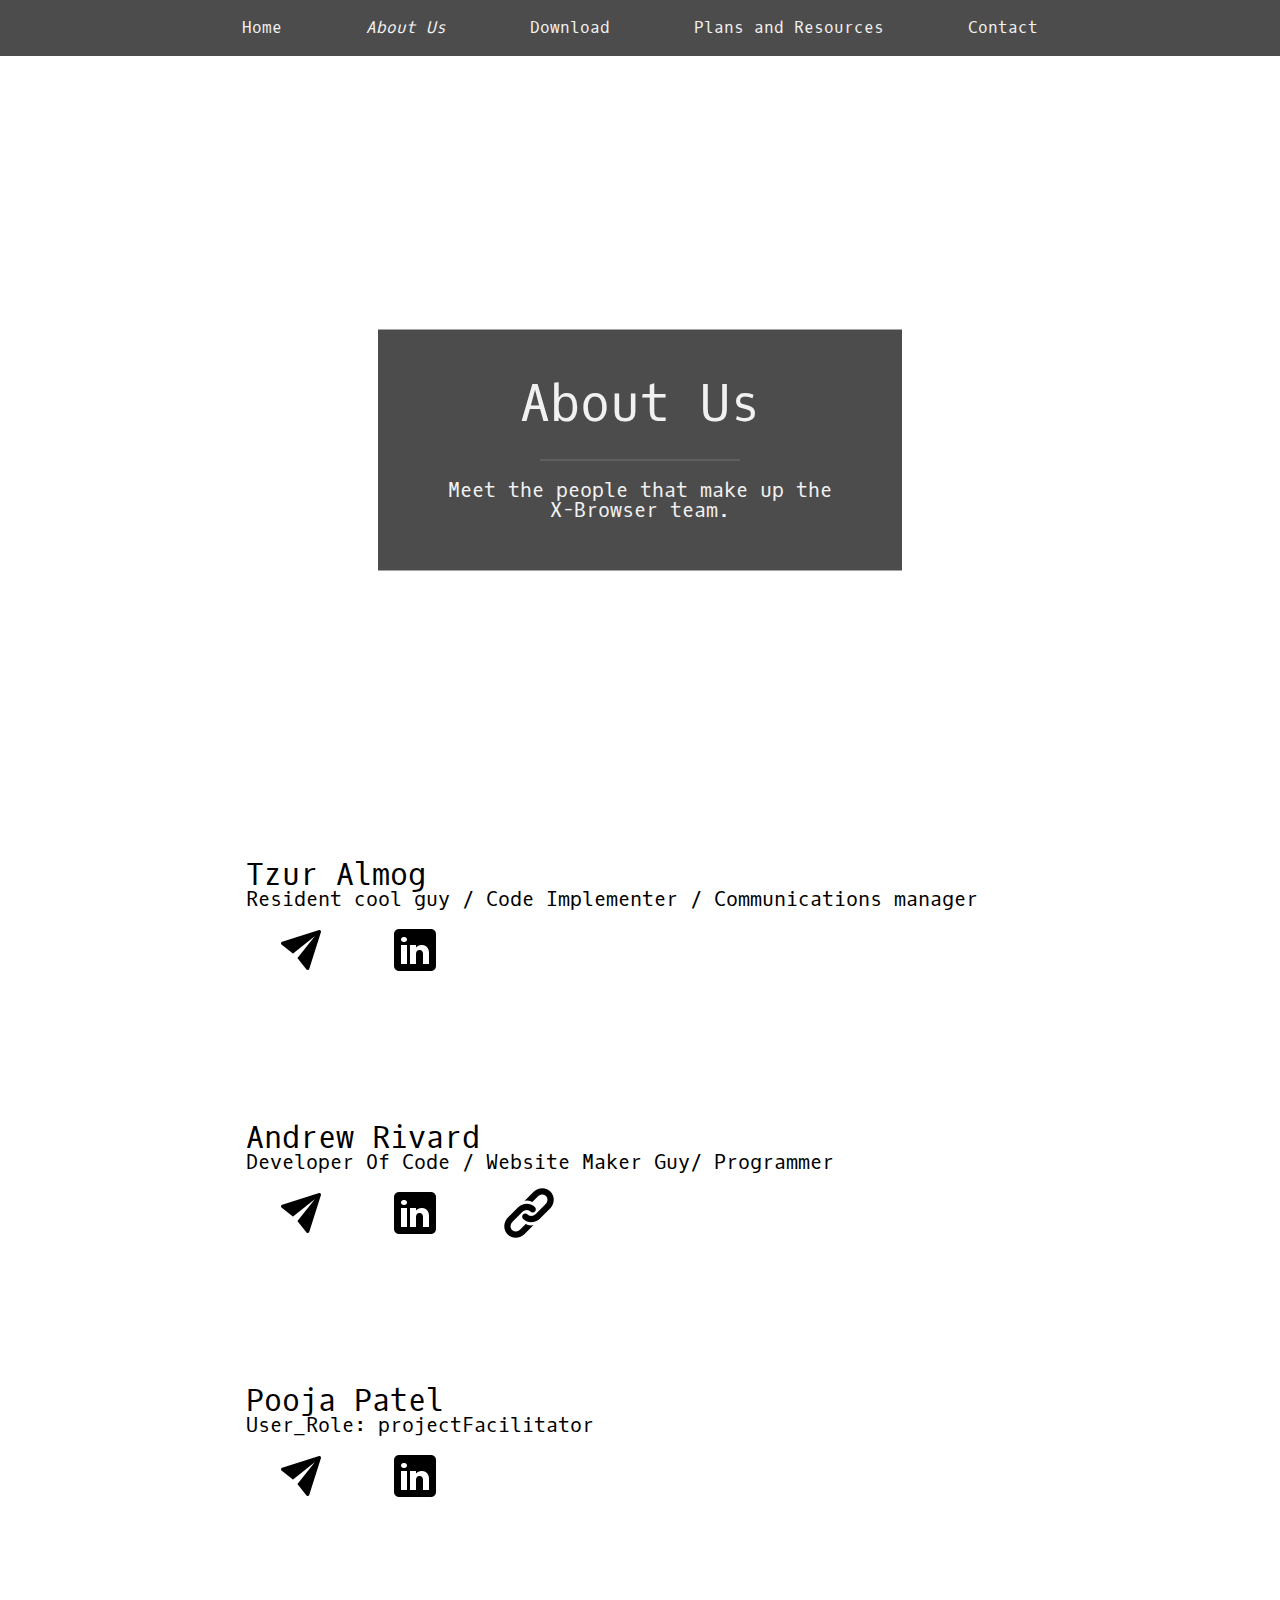
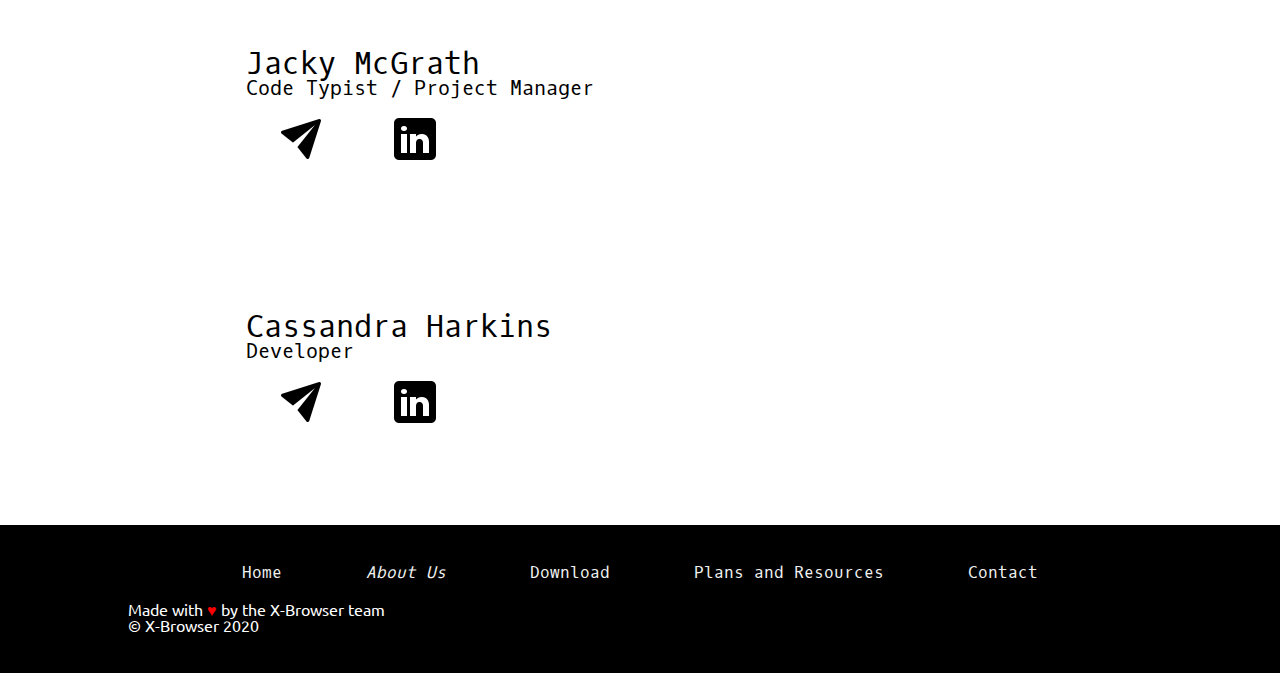
==== about.html @ 38fbee07 "adds about us" ====
<!DOCTYPE html>
<html lang="en" dir="ltr">
  <head>
    <meta charset="utf-8">
    <title>X-Browser</title>
    <link rel="stylesheet"
          href="https://fonts.googleapis.com/css?family=Oxygen+Mono">
    <link rel="stylesheet"
          href="https://fonts.googleapis.com/css?family=Ubuntu">
    <link rel="stylesheet" href="style.css">
  </head>
  <body>
    <header>
      <div class="video-wrapper">
        <nav>
          <ul>
            <li><a href="index.html">Home</a></li>
            <li id="active"><a href="#">About Us</a></li>
            <li><a href="#">Download</a></li>
            <li><a href="#">Plans and Resources</a></li>
            <li><a href="#">Contact</a></li>
          </ul>
        </nav>
        <video autoplay muted loop id="title-video">
          <source src="title-video.mp4" type="video/mp4">
        </video>
        <div class="title-card">
          <h1>About Us</h1>
          <div class="line"></div>
          <h2>Meet the people that make up the X-Browser team.</h2>
        </div>
      </div>
    </header>
    <div class='content'>
      <div class='card'>
        <div class="card-tn">
          <img src="https://media-exp1.licdn.com/dms/image/C4E03AQHIiFfNRF4Tpg/profile-displayphoto-shrink_400_400/0?e=1609977600&v=beta&t=kNGHHtVf8J11VjxdvoA9oqI5zlFC2xoeN4KqbIbOOxQ" alt="">
        </div>
        <div class="supporting">
          <h1>Tzur Almog</h1>
          <h2>Resident cool guy / Code Implementer / Communications manager</h2>
          <a href="mailto:Tzur_Almog@student.uml.edu"><img class='icons' src="icons/mail.png"></a>
          <a href="https://www.linkedin.com/in/tzur-almog-b38946180/"><img class='icons' src="icons/linkedin.png"></a>
        </div>
      </div>
      <div class='card'>
        <div class="card-tn">
          <img src="https://camo.githubusercontent.com/d940d95b8981439d07552494fcee3d05e512a9fb030d73cb8fbe5a4a3b6682ea/[base64]" alt="">
        </div>
        <div class="supporting">
          <h1>Andrew Rivard</h1>
          <h2>Developer Of Code / Website Maker Guy/ Programmer</h2>
          <a href="mailto:andrew_rivard@student.uml.edu"><img class='icons' src="icons/mail.png"></a>
          <a href="https://www.linkedin.com/in/andrew-r-051472120/"><img class='icons' src="icons/linkedin.png"></a>
          <a href="https://andrivard4.github.io"><img class='icons' src="icons/link.png"></a>
        </div>
      </div>
      <div class='card'>
        <div class="card-tn">
          <img src="https://camo.githubusercontent.com/669e2de7d93f9b0807340e2ac65c94b55f6de8e55afeb0594703a19bd536b7fc/[base64]" alt="">
        </div>
        <div class="supporting">
          <h1>Pooja Patel</h1>
          <h2>User_Role: projectFacilitator</h2>
          <a href="mailto:Pooja_Patel@student.uml.edu"><img class='icons' src="icons/mail.png"></a>
          <a href="https://www.linkedin.com/in/poojak9/"><img class='icons' src="icons/linkedin.png"></a>
        </div>
      </div>
      <div class='card'>
        <div class="card-tn">
          <img src="https://camo.githubusercontent.com/e378224ef9fec1727a61f69930b4b07bbf7536145a5f01c84b3d0e4ac81043b5/[base64]" alt="">
        </div>
        <div class="supporting">
          <h1>Jacky McGrath</h1>
          <h2>Code Typist / Project Manager</h2>
          <a href="mailto:jacklyn_mcgrath@student.uml.edu"><img class='icons' src="icons/mail.png"></a>
          <a href="https://www.linkedin.com/in/jacky-mcgrath/"><img class='icons' src="icons/linkedin.png"></a>
        </div>
      </div>
      <div class='card'>
        <div class="card-tn">
          <img src="https://camo.githubusercontent.com/198a82626edba30296e62badeeb2a9108217a2ac625a900fcee17a2f73dd3a8f/[base64]" alt="">
        </div>
        <div class="supporting">
          <h1>Cassandra Harkins</h1>
          <h2>Developer</h2>
          <a href="mailto:Cassandra_Harkins@student.uml.edu"><img class='icons' src="icons/mail.png"></a>
          <a href="https://www.linkedin.com/in/cassandraharkins/"><img class='icons' src="icons/linkedin.png"></a>
        </div>
      </div>
    </div>
    <footer>
      <nav>
        <ul>
          <li><a href="index.html">Home</a></li>
          <li id="active"><a href="#">About Us</a></li>
          <li><a href="#">Download</a></li>
          <li><a href="#">Plans and Resources</a></li>
          <li><a href="#">Contact</a></li>
        </ul>
      </nav>
      <p> Made with <span class='red'>♥</span> by the X-Browser team</p>
      <p>© X-Browser 2020</p>
    </footer>
  </body>
</html>
---- style.css ----
html, body, div, span, applet, object, iframe,
h1, h2, h3, h4, h5, h6, p, blockquote, pre,
a, abbr, acronym, address, big, cite, code,
del, dfn, em, img, ins, kbd, q, s, samp,
small, strike, strong, sub, sup, tt, var,
b, u, i, center,
dl, dt, dd, ol, ul, li,
fieldset, form, label, legend,
table, caption, tbody, tfoot, thead, tr, th, td,
article, aside, canvas, details, embed,
figure, figcaption, footer, header, hgroup,
menu, nav, output, ruby, section, summary,
time, mark, audio, video {
	margin: 0;
	padding: 0;
	border: 0;
	font-size: 100%;
	font: inherit;
	vertical-align: baseline;
}
/* HTML5 display-role reset for older browsers */
article, aside, details, figcaption, figure,
footer, header, hgroup, menu, nav, section {
	display: block;
}
body {
	line-height: 1;
}
ol, ul {
	list-style: none;
}
blockquote, q {
	quotes: none;
}
blockquote:before, blockquote:after,
q:before, q:after {
	content: '';
	content: none;
}
table {
	border-collapse: collapse;
	border-spacing: 0;
}

p {
  font-family: 'Ubuntu'
}

footer {
  width: 100%;
  background-color: black;
  color: white;
  margin-top: 30px;
  padding: 20px 0 40px;
}



footer p {
  margin-left: 10%;
}

.red {
  color: red;
}

.video-wrapper {
  position: relative;
  overflow: hidden;
  height: 900px;
  width: 100%;
}

#title-video {
  position: absolute;
  bottom: 0;
  z-index: -10;
  min-height: 100%;
  min-width: 100%;
}

h1 {
  font-family: 'Oxygen Mono';
  font-size: 50px;
}

h2 {
  font-family: 'Oxygen Mono';
  font-size: 20px;
}

nav ul li{
  display: inline-block;
  padding: 20px 40px;
}

nav ul li a {
  font-family: 'Oxygen Mono';
  text-decoration: none;
  list-style: none;
  color: #f1f1f1;
}

nav ul {
  width: 100%;
  text-align: center;
  background: rgba(0, 0, 0, 0.7);
}

nav ul #active {
  font-style: italic;
}

.line {
  height: 1px;
  width: 200px;
  margin: 30px auto 20px auto;
  background-color: rgba(142, 142, 142, 0.58);
}

.title-card {
  text-align: center;
  position: absolute;
  top: 50%;
  left: 50%;
  transform: translate(-50%, -50%);
  width: 30%;
  background: rgba(0, 0, 0, 0.7);
  color: #f1f1f1;
  padding: 50px 70px;
}

.content h1 {
  font-size: 30px;
}

.content {
  width: 70%;
  margin: -120px auto 30px auto;
}

.content div {
  position: relative;
  margin: 30px auto;
}

.content div p{
  margin: 20px auto;
}
.content div div{
  vertical-align: middle;
  display: inline-block;
}
.content-main {
  width: 60%;

}

.content-sub {
  width: 39%;
}

.content-center {
  margin: 0 auto;
  text-align: center;
  width: 50%;
}

.browsers {
  text-align: center;
}
.browsers img {
  height: 100px;
  width: auto;
  margin: 20px 20px;
}

.download-button {
  color:white;
  text-decoration: none;
  padding: 30px 50px;
  background-color: black;
  display: block;
  width: 100px;
  margin: 0 auto;
  margin-top: 30px;
}

.card img.icons {
	margin: 15px 30px;
	height: 50px;
	width: auto;
}

.card .supporting {
	vertical-align: middle;
	margin: 50px;
}

img.main {
  height: auto;
  width: 80%;
  margin: 0 10%;
}
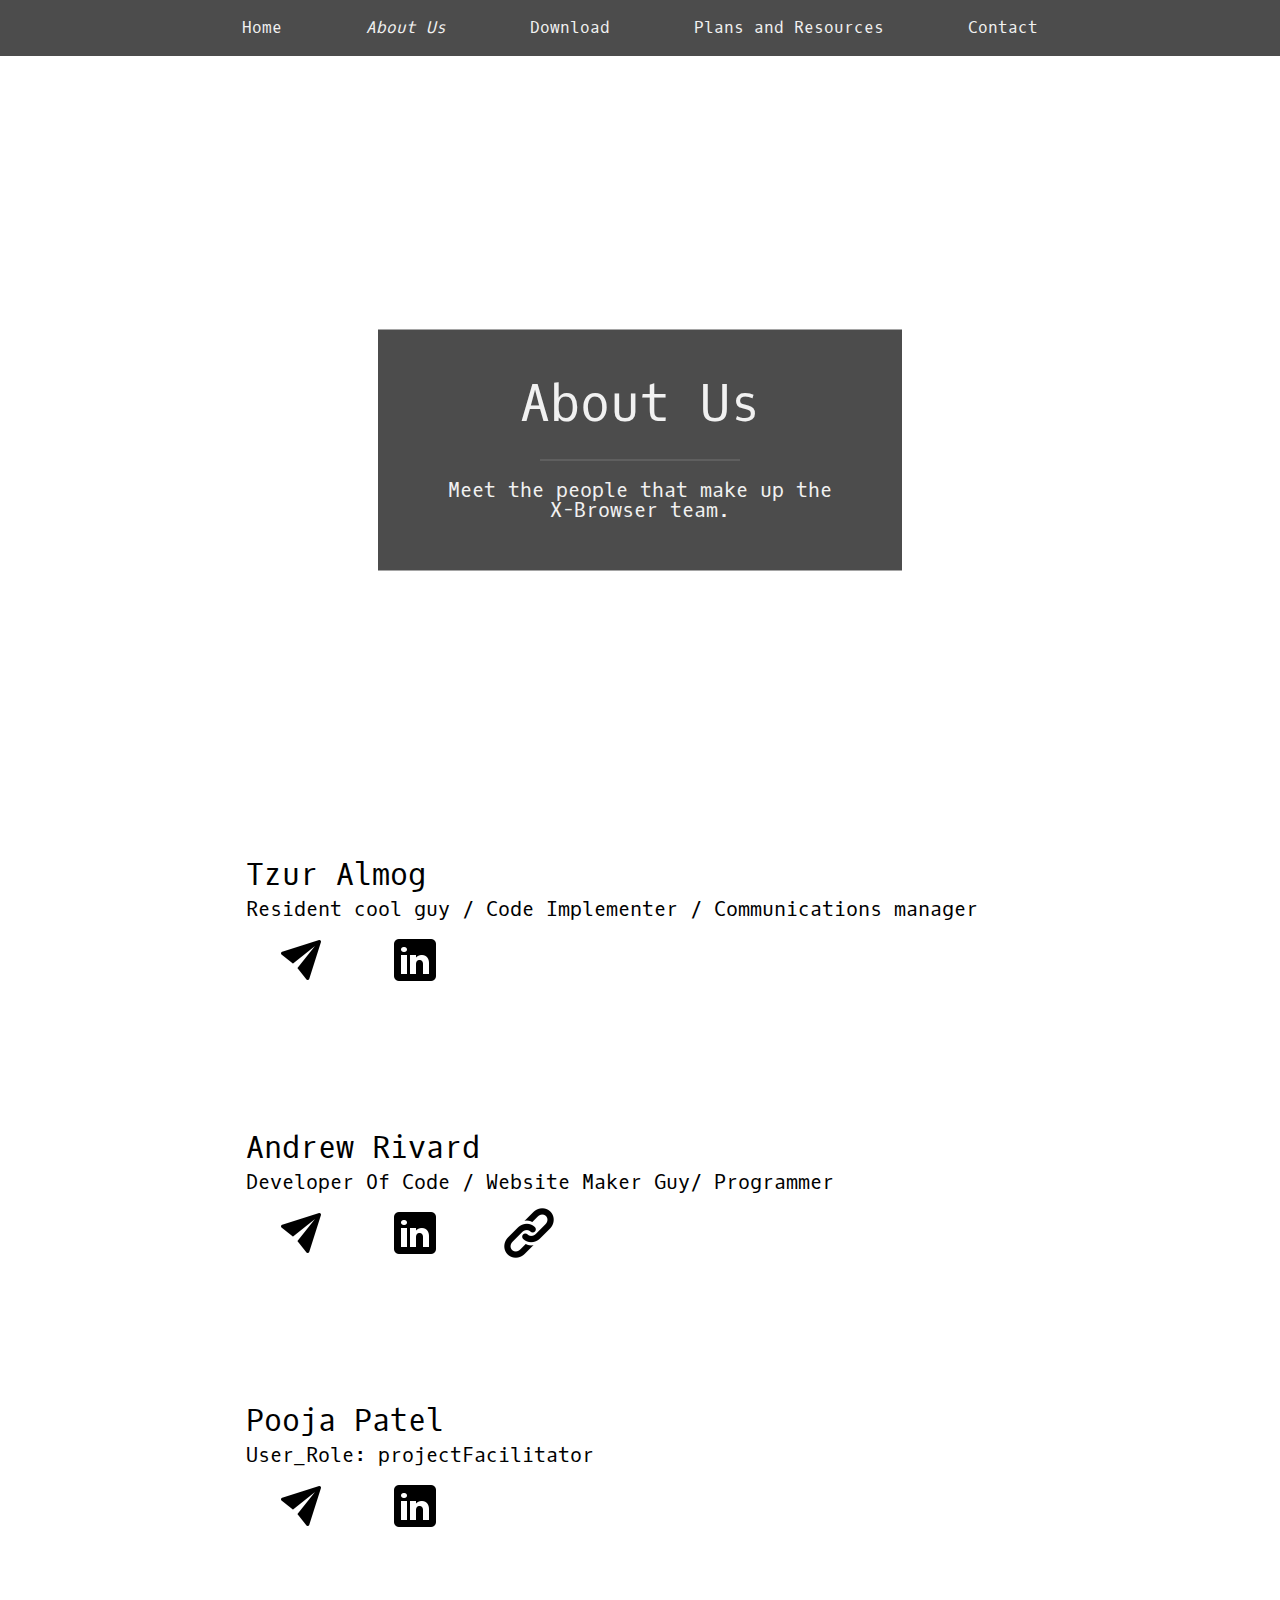
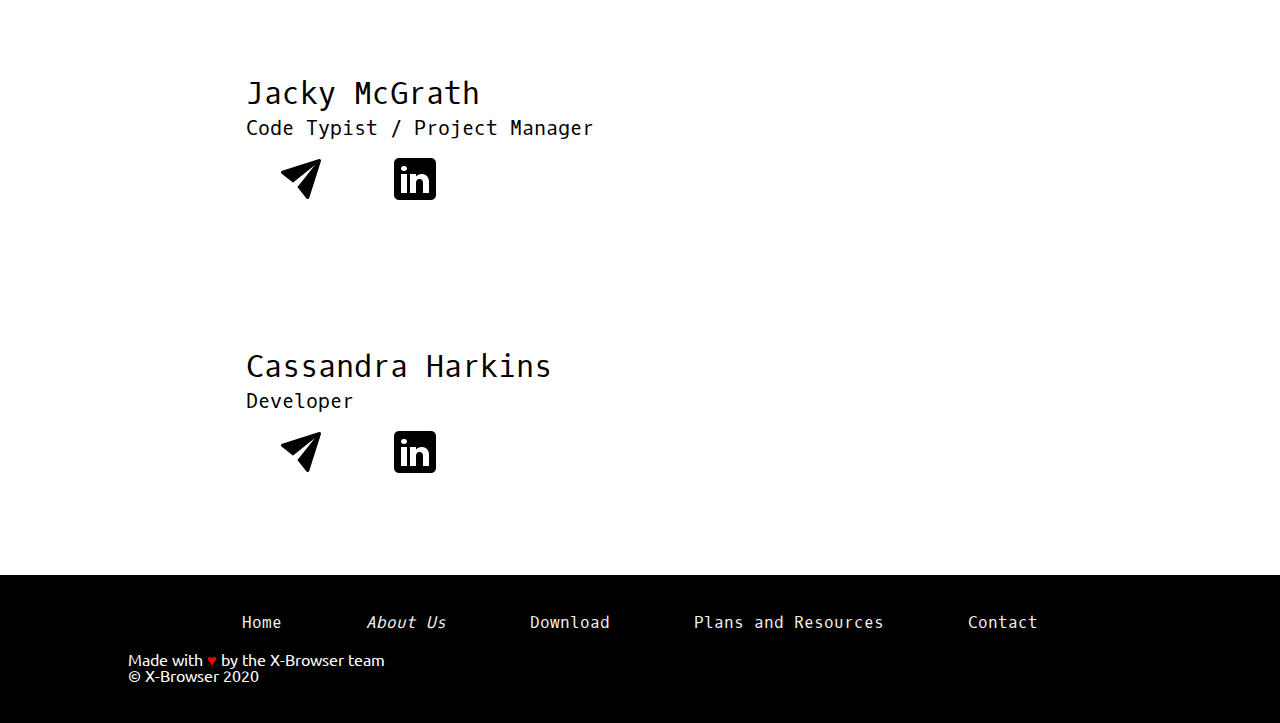
==== commit 59c13e02: "implements download page" ====
--- a/about.html
+++ b/about.html
@@ -16,7 +16,7 @@
           <ul>
             <li><a href="index.html">Home</a></li>
             <li id="active"><a href="#">About Us</a></li>
-            <li><a href="#">Download</a></li>
+            <li><a href="downloads.html">Download</a></li>
             <li><a href="#">Plans and Resources</a></li>
             <li><a href="#">Contact</a></li>
           </ul>
@@ -94,7 +94,7 @@
         <ul>
           <li><a href="index.html">Home</a></li>
           <li id="active"><a href="#">About Us</a></li>
-          <li><a href="#">Download</a></li>
+          <li><a href="downloads.html">Download</a></li>
           <li><a href="#">Plans and Resources</a></li>
           <li><a href="#">Contact</a></li>
         </ul>
--- a/style.css
+++ b/style.css
@@ -63,12 +63,26 @@
 .red {
   color: red;
 }
+.content.ignore-overlap {
+	margin-top: 30px;
+}
+
+.half-left, .half-right {
+	width: 45%;
+	display: inline-block;
+	text-align: center;
+	vertical-align: top
+}
 
 .video-wrapper {
   position: relative;
   overflow: hidden;
   height: 900px;
   width: 100%;
+}
+
+.content h1 {
+	margin-bottom: 10px;
 }
 
 #title-video {
@@ -95,10 +109,15 @@
 }
 
 nav ul li a {
-  font-family: 'Oxygen Mono';
   text-decoration: none;
+  color: #f1f1f1;
+}
+
+a {
+	font-family: 'Oxygen Mono';
+  text-decoration: underline;
   list-style: none;
-  color: #f1f1f1;
+	color: black;
 }
 
 nav ul {
@@ -109,6 +128,14 @@
 
 nav ul #active {
   font-style: italic;
+}
+
+code {
+	font-family: 'Oxygen Mono';
+	background-color: rgb(59, 59, 59);
+	color:white;
+	border-radius: 5px;
+	padding: 0 5px;
 }
 
 .line {
@@ -164,6 +191,11 @@
   margin: 0 auto;
   text-align: center;
   width: 50%;
+}
+
+.ph {
+	width: 90%;
+	height: auto;
 }
 
 .browsers {
@@ -186,6 +218,28 @@
   margin-top: 30px;
 }
 
+img.hidden {
+	opacity: 0;
+	transform: translate(0, 80px);
+	transition: transform 1s, opacity 1s;
+}
+
+img.hidden-delay-1 {
+	transition-delay: 0.1s;
+}
+img.hidden-delay-2 {
+	transition-delay: 0.2s;
+}
+img.hidden-delay-3 {
+	transition-delay: 0.3s;
+}
+
+img {
+	opacity: 1;
+	transform: translate(0, 0);
+	transition: transform 1s, opacity 1s;
+}
+
 .card img.icons {
 	margin: 15px 30px;
 	height: 50px;
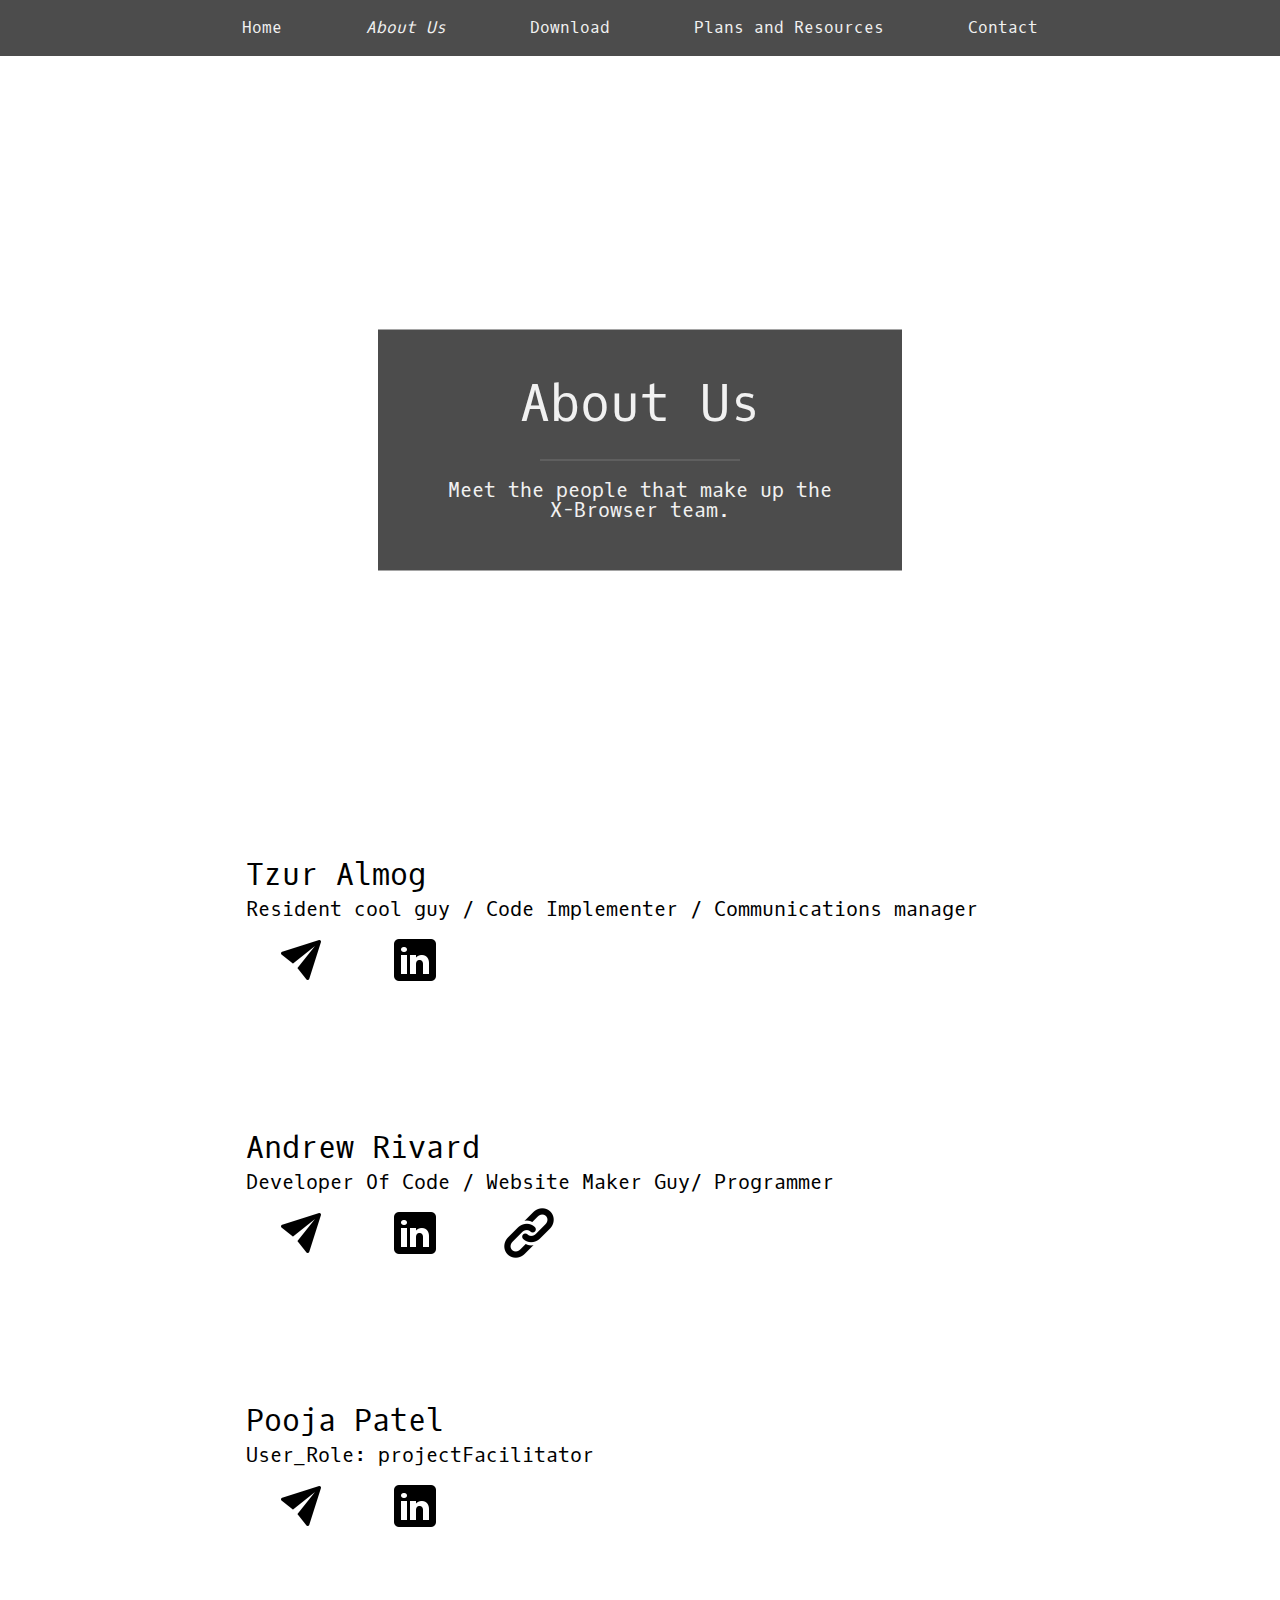
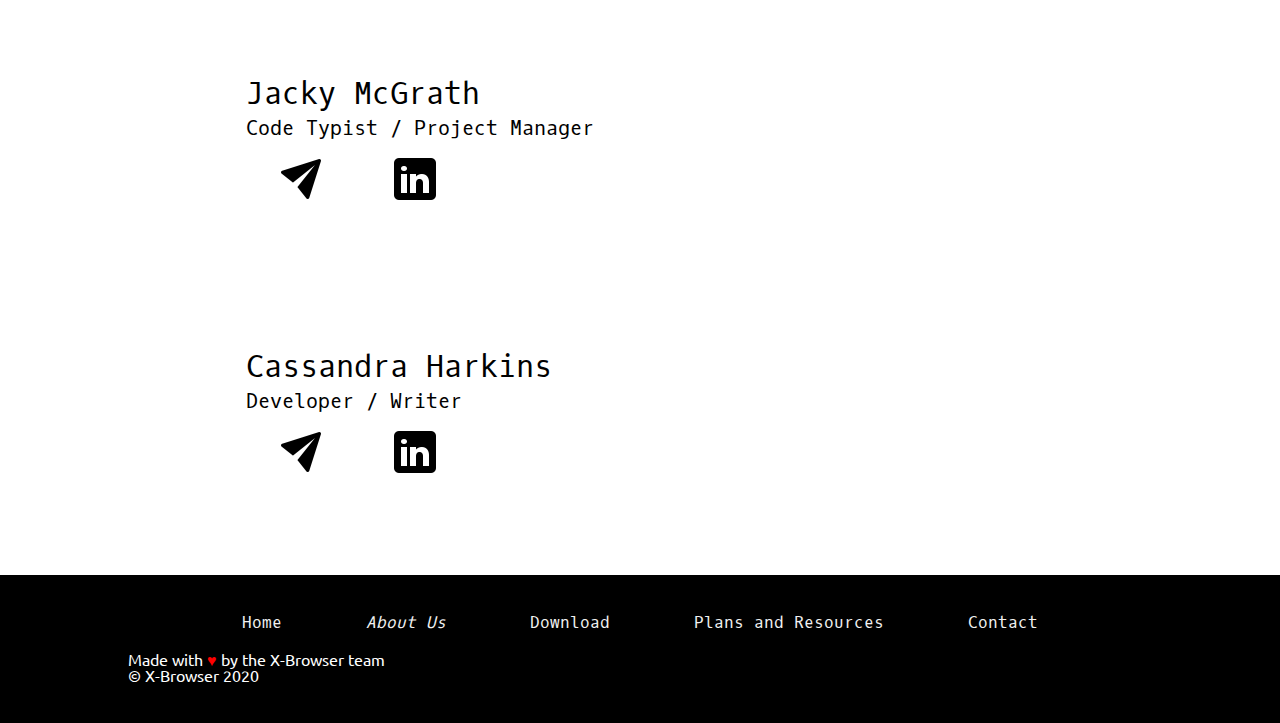
==== commit 364abe02: "Update about.html" ====
--- a/about.html
+++ b/about.html
@@ -17,7 +17,7 @@
             <li><a href="index.html">Home</a></li>
             <li id="active"><a href="#">About Us</a></li>
             <li><a href="downloads.html">Download</a></li>
-            <li><a href="#">Plans and Resources</a></li>
+            <li><a href="diagram.html">Plans and Resources</a></li>
             <li><a href="#">Contact</a></li>
           </ul>
         </nav>
@@ -83,7 +83,7 @@
         </div>
         <div class="supporting">
           <h1>Cassandra Harkins</h1>
-          <h2>Developer</h2>
+          <h2>Developer / Writer</h2>
           <a href="mailto:Cassandra_Harkins@student.uml.edu"><img class='icons' src="icons/mail.png"></a>
           <a href="https://www.linkedin.com/in/cassandraharkins/"><img class='icons' src="icons/linkedin.png"></a>
         </div>
@@ -95,7 +95,7 @@
           <li><a href="index.html">Home</a></li>
           <li id="active"><a href="#">About Us</a></li>
           <li><a href="downloads.html">Download</a></li>
-          <li><a href="#">Plans and Resources</a></li>
+          <li><a href="diagram.html">Plans and Resources</a></li>
           <li><a href="#">Contact</a></li>
         </ul>
       </nav>
--- a/style.css
+++ b/style.css
@@ -54,7 +54,15 @@
   padding: 20px 0 40px;
 }
 
-
+img.diagram {
+	width: 90%;
+	margin: 0 auto;
+}
+
+img.diagram-50 {
+	width: 30%;
+	margin: 0 auto;
+}
 
 footer p {
   margin-left: 10%;
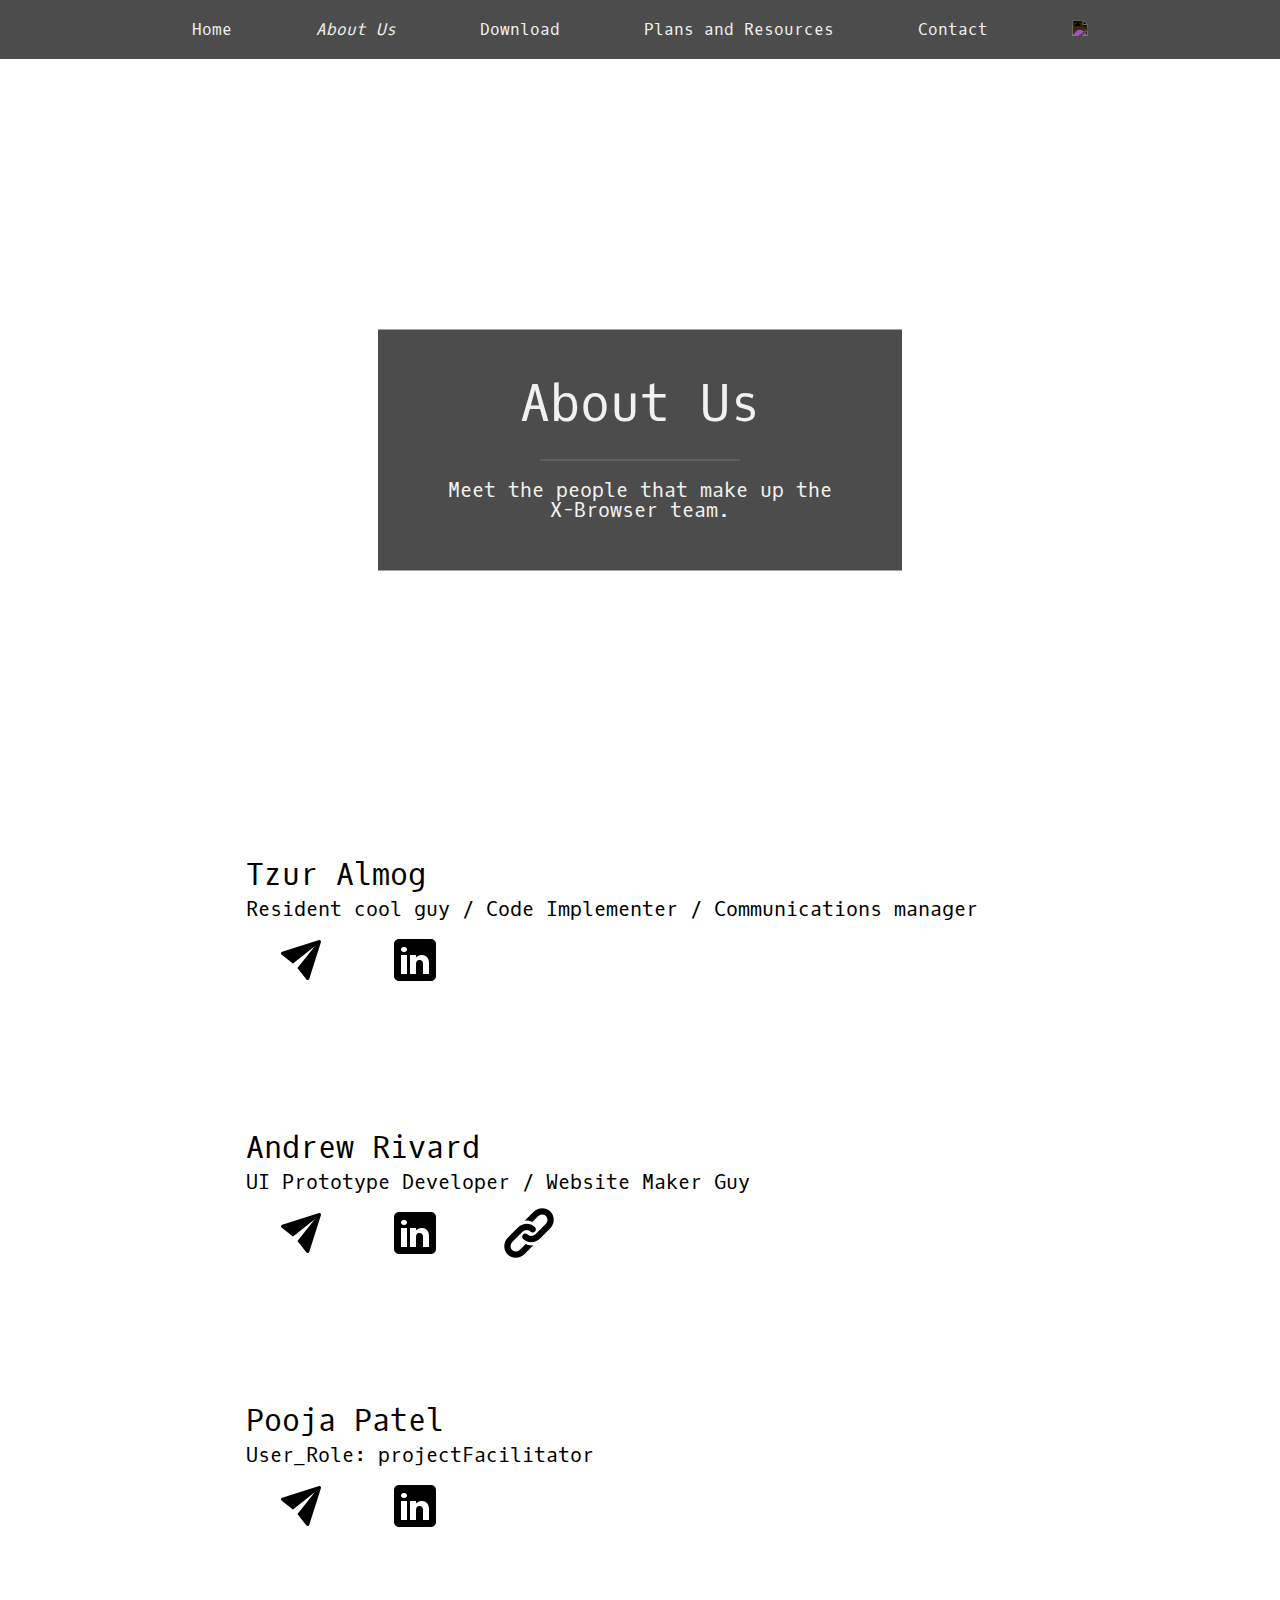
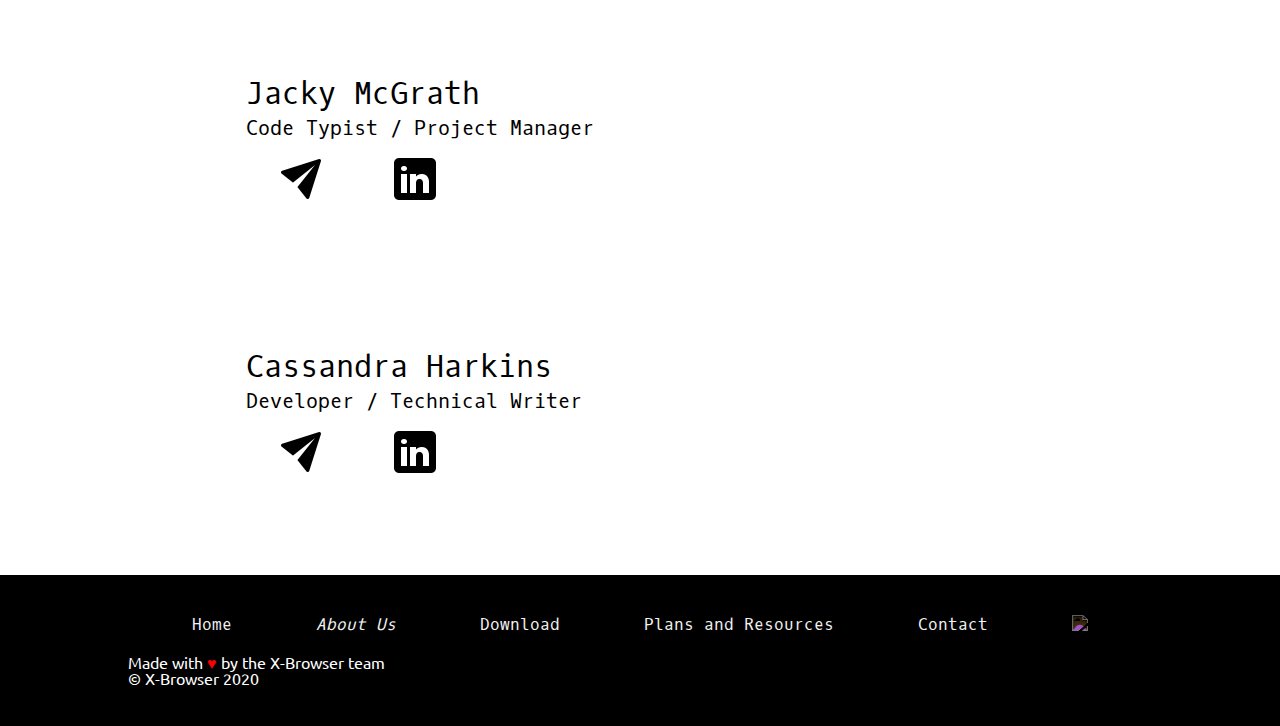
==== commit 1286f4e3: "DONE?" ====
--- a/about.html
+++ b/about.html
@@ -18,7 +18,8 @@
             <li id="active"><a href="#">About Us</a></li>
             <li><a href="downloads.html">Download</a></li>
             <li><a href="diagram.html">Plans and Resources</a></li>
-            <li><a href="#">Contact</a></li>
+            <li><a href="contact.html">Contact</a></li>
+            <li><a href="https://drive.google.com/drive/folders/18pLuXi3tDflstceLGKMiwXNTEOpSbAV9?usp=sharing"><img src="https://img.icons8.com/metro/26/000000/lock-2.png"/></a></li>
           </ul>
         </nav>
         <video autoplay muted loop id="title-video">
@@ -49,7 +50,7 @@
         </div>
         <div class="supporting">
           <h1>Andrew Rivard</h1>
-          <h2>Developer Of Code / Website Maker Guy/ Programmer</h2>
+          <h2>UI Prototype Developer / Website Maker Guy</h2>
           <a href="mailto:andrew_rivard@student.uml.edu"><img class='icons' src="icons/mail.png"></a>
           <a href="https://www.linkedin.com/in/andrew-r-051472120/"><img class='icons' src="icons/linkedin.png"></a>
           <a href="https://andrivard4.github.io"><img class='icons' src="icons/link.png"></a>
@@ -83,7 +84,7 @@
         </div>
         <div class="supporting">
           <h1>Cassandra Harkins</h1>
-          <h2>Developer / Writer</h2>
+          <h2>Developer / Technical Writer</h2>
           <a href="mailto:Cassandra_Harkins@student.uml.edu"><img class='icons' src="icons/mail.png"></a>
           <a href="https://www.linkedin.com/in/cassandraharkins/"><img class='icons' src="icons/linkedin.png"></a>
         </div>
@@ -96,7 +97,8 @@
           <li id="active"><a href="#">About Us</a></li>
           <li><a href="downloads.html">Download</a></li>
           <li><a href="diagram.html">Plans and Resources</a></li>
-          <li><a href="#">Contact</a></li>
+          <li><a href="contact.html">Contact</a></li>
+          <li><a href="https://drive.google.com/drive/folders/18pLuXi3tDflstceLGKMiwXNTEOpSbAV9?usp=sharing"><img src="https://img.icons8.com/metro/26/000000/lock-2.png"/></a></li>
         </ul>
       </nav>
       <p> Made with <span class='red'>♥</span> by the X-Browser team</p>
--- a/style.css
+++ b/style.css
@@ -42,6 +42,12 @@
 	border-spacing: 0;
 }
 
+iframe {
+	width: 90%;
+	min-height: 300px;
+	margin: 0 auto;
+}
+
 p {
   font-family: 'Ubuntu'
 }
@@ -114,6 +120,7 @@
 nav ul li{
   display: inline-block;
   padding: 20px 40px;
+	vertical-align: middle;
 }
 
 nav ul li a {
@@ -248,6 +255,14 @@
 	transition: transform 1s, opacity 1s;
 }
 
+nav img {
+	height: 20px;
+	width: auto;
+	filter: invert(100%);
+}
+
+
+
 .card img.icons {
 	margin: 15px 30px;
 	height: 50px;
@@ -264,3 +279,148 @@
   width: 80%;
   margin: 0 10%;
 }
+
+form {
+	width: 60%;
+	margin: 20px auto;
+}
+
+
+/*
+
+Thanks to https://www.freecontactform.com/form-guides/html-email-form for making this contact field I was too lazy to make
+
+*/
+
+#fcf-form {
+    display:block;
+}
+
+.fcf-body {
+    margin: 0;
+    font-family: -apple-system, Arial, sans-serif;
+    font-size: 1rem;
+    font-weight: 400;
+    line-height: 1.5;
+    color: #212529;
+    text-align: left;
+    background-color: #fff;
+    padding: 30px;
+    padding-bottom: 10px;
+    border: 1px solid #ced4da;
+    border-radius: 0.25rem;
+    max-width: 100%;
+}
+
+.fcf-form-group {
+    margin-bottom: 1rem;
+}
+
+.fcf-input-group {
+    position: relative;
+    display: -ms-flexbox;
+    display: flex;
+    -ms-flex-wrap: wrap;
+    flex-wrap: wrap;
+    -ms-flex-align: stretch;
+    align-items: stretch;
+    width: 100%;
+}
+
+.fcf-form-control {
+    display: block;
+    width: 100%;
+    height: calc(1.5em + 0.75rem + 2px);
+    padding: 0.375rem 0.75rem;
+    font-size: 1rem;
+    font-weight: 400;
+    line-height: 1.5;
+    color: #495057;
+    background-color: #fff;
+    background-clip: padding-box;
+    border: 1px solid #ced4da;
+    outline: none;
+    border-radius: 0.25rem;
+    transition: border-color 0.15s ease-in-out, box-shadow 0.15s ease-in-out;
+}
+
+.fcf-form-control:focus {
+    border: 1px solid #313131;
+}
+
+select.fcf-form-control[size], select.fcf-form-control[multiple] {
+    height: auto;
+}
+
+textarea.fcf-form-control {
+    font-family: -apple-system, Arial, sans-serif;
+    height: auto;
+}
+
+label.fcf-label {
+    display: inline-block;
+}
+
+.fcf-btn {
+    display: inline-block;
+    font-weight: 400;
+    color: #212529;
+    text-align: center;
+    vertical-align: middle;
+    cursor: pointer;
+    background-color: transparent;
+    border: 1px solid transparent;
+    padding: 0.375rem 0.75rem;
+    transition: color 0.15s ease-in-out, background-color 0.15s ease-in-out, border-color 0.15s ease-in-out, box-shadow 0.15s ease-in-out;
+}
+
+@media (prefers-reduced-motion: reduce) {
+    .fcf-btn {
+        transition: none;
+    }
+}
+
+.fcf-btn:hover {
+    color: #212529;
+    text-decoration: none;
+}
+
+.fcf-btn:focus, .fcf-btn.focus {
+    outline: 0;
+    box-shadow: 0 0 0 0.2rem rgba(0, 123, 255, 0.25);
+}
+
+.fcf-btn-primary {
+    color: #fff;
+    background-color: #007bff;
+    border-color: #007bff;
+}
+
+.fcf-btn-primary:hover {
+    color: #fff;
+    background-color: #0069d9;
+    border-color: #0062cc;
+}
+
+.fcf-btn-primary:focus, .fcf-btn-primary.focus {
+    color: #fff;
+    background-color: #0069d9;
+    border-color: #0062cc;
+    box-shadow: 0 0 0 0.2rem rgba(38, 143, 255, 0.5);
+}
+
+.fcf-btn-lg, .fcf-btn-group-lg>.fcf-btn {
+    padding: 0.5rem 1rem;
+    font-size: 1.25rem;
+    line-height: 1.5;
+    border-radius: 0.3rem;
+}
+
+.fcf-btn-block {
+    display: block;
+    width: 100%;
+}
+
+.fcf-btn-block+.fcf-btn-block {
+    margin-top: 0.5rem;
+}
